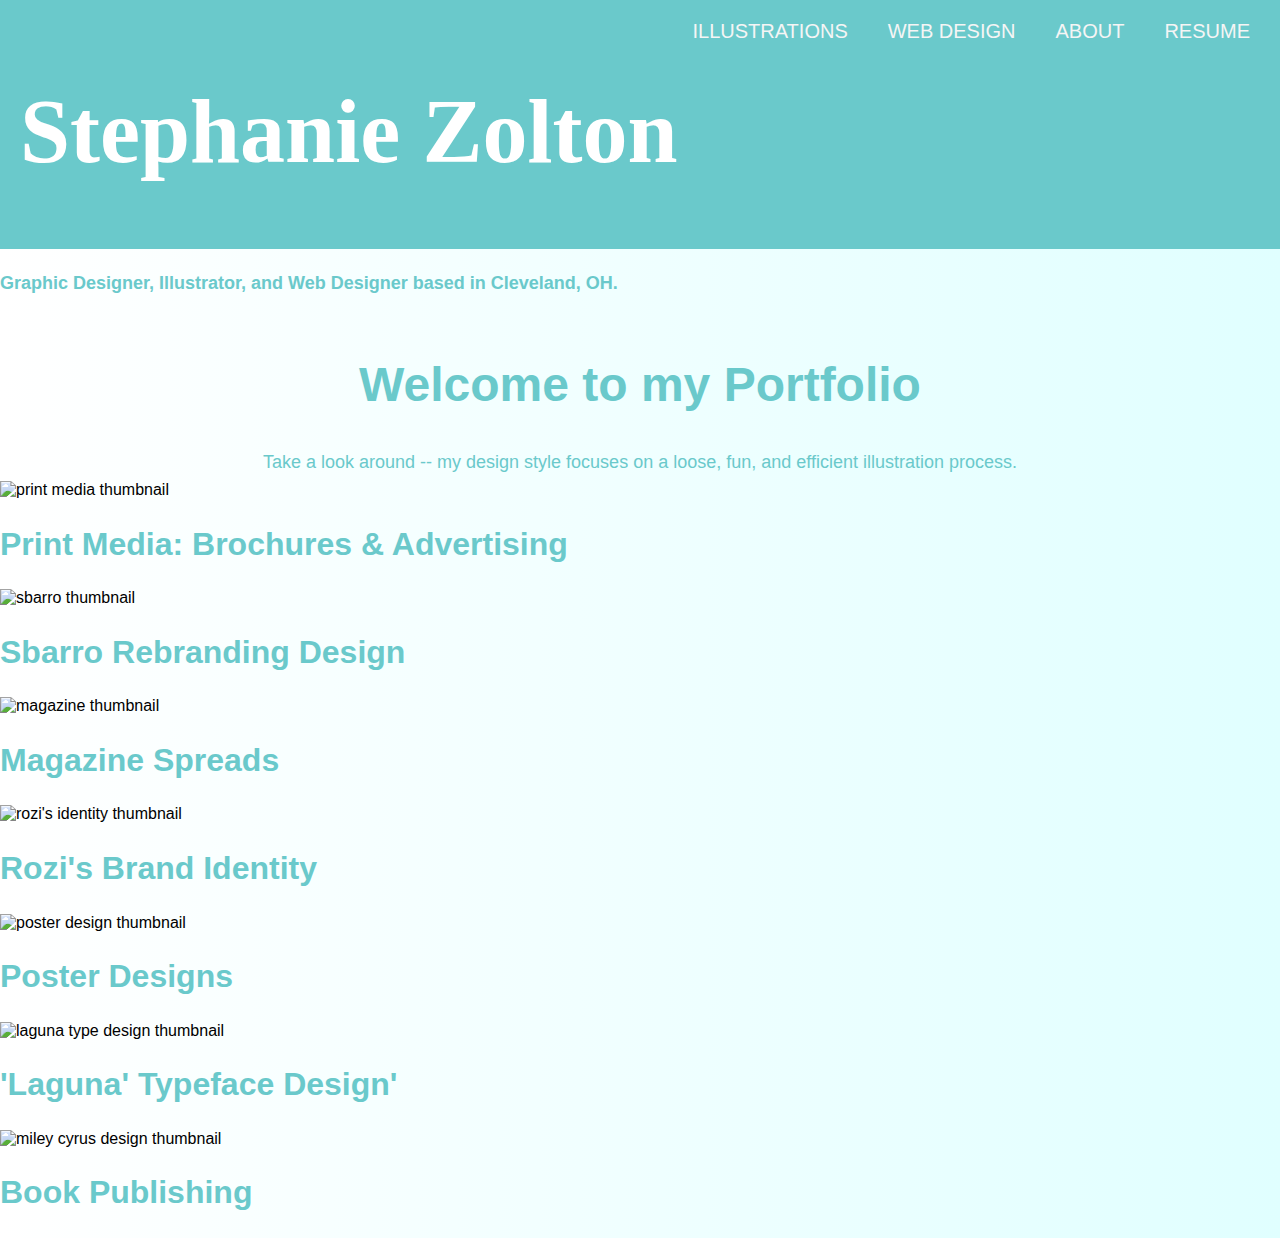
==== index.html @ 1764c331 "reinitalizing initial commit data" ====
<!DOCTYPE html>
<html lang="en">
<head>
    <meta charset="UTF-8">
    <title>My Graphic Design Portfolio</title>
    <meta name="viewport" content="width=device-width, initial-scale=1">
    <link href="https://cdn.jsdelivr.net/npm/tailwindcss@2.2.19/dist/tailwind.min.css" rel="stylesheet">
    <link href="./assets/style.css" rel="stylesheet">
</head>
<body>
    <!-- navigation header info bar -->
    <header class="nav-header bg-gray-800 text-white py-6"> <!-- Increased padding on the y-axis -->
        <div class="container mx-auto flex justify-between items-center">
          
                <a href="./index.html"><h1 style="font-family: Bebas Neue; font-size: 90px;">Stephanie Zolton</h1>
                </a>      
        </div>
        <nav class="mt-8">
            <ul class="flex">
                <li><a href="./index-apparel.html" class="hover:text-gray-600">ILLUSTRATIONS</a></li>
                <li><a href="./index-web.html" class="hover:text-gray-600">WEB DESIGN</a></li>
                <li><a href="./index-about.html" class="hover:text-gray-600">ABOUT</a></li>
                <li><a href="./images/Zolton_resume.pdf" class="hover:text-gray-600">RESUME</a></li>
            </ul>
        </nav>
        
        <style>
            /* Adjust the font size and spacing */
            nav ul li a {
                padding: 0 10px; /* Adjust the padding as needed */
                white-space: nowrap; /* Prevent line breaks */
                font-size: 20px; /* Adjust the font size as needed */
            }
        </style>
        
    </header>
    <h4 class="text-left p-5 pl-7" style="font-family: 'FranklinGothic URW', sans-serif; color: #6ac9cb; font-size: 18px;">Graphic Designer, Illustrator, and Web Designer based in Cleveland, OH.</h4>

</div>
    

    <section>
        <!-- main body -->
        <div class="title-headers">
         
            <h2 class="mt-2 pt-5 text-center" style="font-family: 'Bebas Neue', sans-serif; color: #6ac9cb; font-size: 48px;">Welcome to my Portfolio</h2>
               <p class="mb-3">Take a look around -- my design style focuses on a loose, fun, and efficient illustration process. </p>
        </div>
    </section>
    
    <!-- portfolio thumbnails -->
    <div class="grid grid-cols-1 md:grid-cols-2 lg:grid-cols-3 gap-5 pt-4 p-4">
        <!-- print media thumbnail -->
        <div class="bg-transparent rounded overflow-hidden">
            <a href="./index-print-media.html" class="block group">
                <div class="relative">
                    <div class="w-full h-64 bg-white rounded overflow-hidden transition duration-300 ease-in-out transform group-hover:opacity-50">
                        <img src="./images/AGPRINT/AMB HH Brochures/AMB-HH-Brochure-Mockups.png" class="w-full h-full object-cover rounded" alt="print media thumbnail">
                    </div>
                    <h2 class="mt-2 pt-1 text-center" style="font-family: 'Bebas Neue', sans-serif; color: #6ac9cb; font-size: 32px;">Print Media: Brochures & Advertising</h2>
                </div>
            </a>
        </div>
        
<!-- sbarro branding thumbnail -->
<div class="bg-transparent rounded overflow-hidden">
    <a href="./index-sbarro.html" class="block group">
        <div class="relative">
            <div class="w-full h-64 bg-white rounded overflow-hidden transition duration-300 ease-in-out transform group-hover:opacity-50">
                <img src="./images/SBARRO/SBARRO-01.png" class="w-full h-full object-cover rounded" alt="sbarro thumbnail">
            </div>
                <h2 class="mt-2 pt-1 text-center" style="font-family: 'Bebas Neue', sans-serif; color: #6ac9cb; font-size: 32px;">Sbarro Rebranding Design</h2>
            </div>
            </a>
        </div>

        <!-- magazine spreads thumbnail -->
        <div class="bg-transparent rounded overflow-hidden">
            <a href="./index-magazines.html" class="block group">
                <div class="relative">
                    <img src="./images/MAGAZINES/magazine-cover-spread.png" class="w-full h-64 object-cover rounded transition duration-300 ease-in-out transform group-hover:opacity-50" alt="magazine thumbnail">
                    <h2 class="mt-2 pt-1 text-center" style="font-family: 'Bebas Neue', sans-serif; color: #6ac9cb; font-size: 32px;">Magazine Spreads</h2>
                </div>
            </a>
        </div>
        
        <!-- rozi's brand thumbnail -->
        <div class="bg-transparent rounded overflow-hidden">
            <a href="./index-rozis.html" class="block group">
                <div class="relative">
                    <div class="w-full h-64 rounded overflow-hidden transition duration-300 ease-in-out transform group-hover:opacity-50">
                        <img src="./images/ROZIS/menu-mockup.png" class="w-full h-full object-cover rounded" alt="rozi's identity thumbnail">
                    </div>
                    <h2 class="mt-2 pt-1 text-center" style="font-family: 'Bebas Neue', sans-serif; color: #6ac9cb; font-size: 32px;">Rozi's Brand Identity</h2>
                </div>
            </a>
        </div>
        
   <!-- poster design thumbnail -->
   <div class="bg-transparent rounded overflow-hidden">
    <a href="./index-posters.html" class="block group">
        <div class="relative">
            <div class="w-full h-64 rounded overflow-hidden transition duration-300 ease-in-out transform group-hover:opacity-50">
                <img src="./images/POSTERS/paramore-columbus-poster.png" class="w-full h-full object-cover rounded" alt="poster design thumbnail">
            </div>
            <h2 class="mt-2 pt-1 text-center" style="font-family: 'Bebas Neue', sans-serif; color: #6ac9cb; font-size: 32px;">Poster Designs</h2>
        </div>
    </a>
</div>

<!-- laguna typeface thumbnail -->
<div class="bg-transparent rounded overflow-hidden">
    <a href="./index-laguna.html" class="block group">
        <div class="relative">
            <div class="w-full h-64 bg-white rounded overflow-hidden transition duration-300 ease-in-out transform group-hover:opacity-50">
                <img src="./images/LAGUNA/laguna-thumbnail.png" class="w-full h-full object-cover rounded" alt="laguna type design thumbnail">
            </div>
            <h2 class="mt-2 pt-1 text-center" style="font-family: 'Bebas Neue', sans-serif; color: #6ac9cb; font-size: 32px;">'Laguna' Typeface Design'</h2>
        </div>
    </a>
</div>


    <!-- miley cyrus thumbnail -->
    <div class="bg-transparent rounded overflow-hidden">
        <a href="./index-miley.html" class="block group">
            <div class="relative">
                <div class="w-full h-64 bg-white rounded overflow-hidden transition duration-300 ease-in-out transform group-hover:opacity-50">
                    <img src="./images/MILEY/miley-cyrus-thumbnail.png" class="w-full h-full object-cover rounded" alt="miley cyrus design thumbnail">
                </div>
                <h2 class="mt-2 pt-1 text-center" style="font-family: 'Bebas Neue', sans-serif; color: #6ac9cb; font-size: 32px;">Book Publishing</h2>
            </div>
        </a>
    </div>
    
</body>
</html>
---- assets/style.css ----
/* main */

body {
  font-family: "FranklinGothic URW", Arial, sans-serif;
  margin: 0;
  padding: 0;
  background: linear-gradient(to right, white, lightcyan)
}

/* paragraphs */

p {
  font-family: "FranklinGothic URW", Arial, sans-serif;
  font-size: 18px;
  padding-left: 10px;
  padding-right: 10px;
}

.underline-on-hover:hover {
  text-decoration: underline;
}

a {
  text-decoration: none;
  color: inherit;
}

/* navigation panels */

.nav-header {
  background-color: #6ac9cb;
  font-size: 18px;
  padding: 5px 20px;
  display: flex;
  justify-content: space-between;
  padding-top: 20px;
}

/* blue navigation bar */

header {
  background-color: #6ac9cb;
  color: white;
  padding: 10px 20px;
}

/* stephanie zolton title */

.name {
  color: white;
  font-family: "Bebas Neue", Arial, sans-serif;
  text-align: center;
}

.name h1 {
  font-size: 90px;
  text-align: center;
  margin: 0 auto;
  padding: 10px;
}

/* mobile responsiveness */

@media only screen and (max-width: 720px) {
  /* about me page image */

  .selfie {
    display: flex;
    flex-direction: column;
    padding: 20px;
  }

  .about-text {
    margin: auto;
  }

  /* stephanie zolton text */

  .name h1 {
    padding: 20px;
    text-align: left;
    font-size: 73px;
    color: white;
  }

  .name {
    order: 2;
  }

  /* navigation bar info */

  .nav-header {
    flex-direction: column-reverse;
    align-items: center;
    font-size: 28px;
  }

  nav {
    order: 1;
    margin-bottom: 20px;
  }

  /* the page titles */

  .title-headers {
    display: flex;
    flex-direction: column;
    text-align: center;
    font-size: 24px;
  }

  .sub-header {
    display: flex;
    justify-content: center;
    font-size: 55px;
  }

  p {
    font-size: 24px;
    text-align: center;
  }
}

/* portfolio images  */

.paramore {
  display: flex;
  justify-content: center;
  align-items: center;
  padding: 20px;
}

.paramore img {
  max-width: 100%;
  height: auto;
}

/* navigation */

nav {
  float: right;
}

/* unordered list on nav bar */

nav ul {
  list-style-type: none;
  margin: 0;
  padding: 0;
  display: flex;
  justify-content: space-between;
  align-items: center;
}

nav ul li {
  margin-right: 20px;
}

nav ul li:last-child {
  margin-right: 0;
}

nav ul li a {
  color: whitesmoke;
  text-decoration: none;
}

nav ul li a:hover {
  text-decoration: underline;
}

/* h1 header titles */

.title-headers {
  font-family: "Bebas Neue", Arial, sans-serif;
  color: #6ac9cb;
  text-align: center;
  font-size: 32px;
  margin-bottom: -10px;
  overflow: hidden;
  text-overflow: ellipsis;
}

.sub-header {
  font-family: "Bebas Neue", Arial, sans-serif;
  color: #6ac9cb;
  text-align: left;
  font-size: 48px;
  padding-top: 18px;
}

/* images */

.paramore {
  display: flex;
  flex-direction: column;
  justify-content: center;
  align-items: center;
}

.paramore img {
  width: 800px;
  padding: 20px;
}

/* about info page */

.about {
  font-family: "Bebas Neue", Arial, sans-serif;
  flex-direction: row;
  text-align: center;
  font-size: 32px;
  align-items: flex-start;
  padding: 10px;
}

/* about me text paragraphs */

.about-text {
  font-family: "FranklinGothic URW", Arial, sans-serif;
  font-size: 18px;
  padding: 20px;
  text-align: justify;
}

/* about me image */

.selfie {
  display: flex;
  flex-direction:
}

.selfie img {
  display: flex;
  max-width: 500px;
  height: auto;
  padding: 20px;
}

/* animation for welcome to my portfolio text */

@keyframes typing {
  from {
    width: 0;
  }

  to {
    width: 100%;
  }
}

.typewriter {
  overflow: hidden;
  border-right: .15em white;
  white-space: nowrap;
  margin: 0 auto;
  padding-top: 50px;
  padding-bottom: 20px;
  animation: typing 3s steps(40, end), blink-caret .75s step-end infinite;
}

@keyframes blink-caret {
  from, to {
    border-color: transparent;
  }

  50% {
    border-color: lightcyan;
  }
}
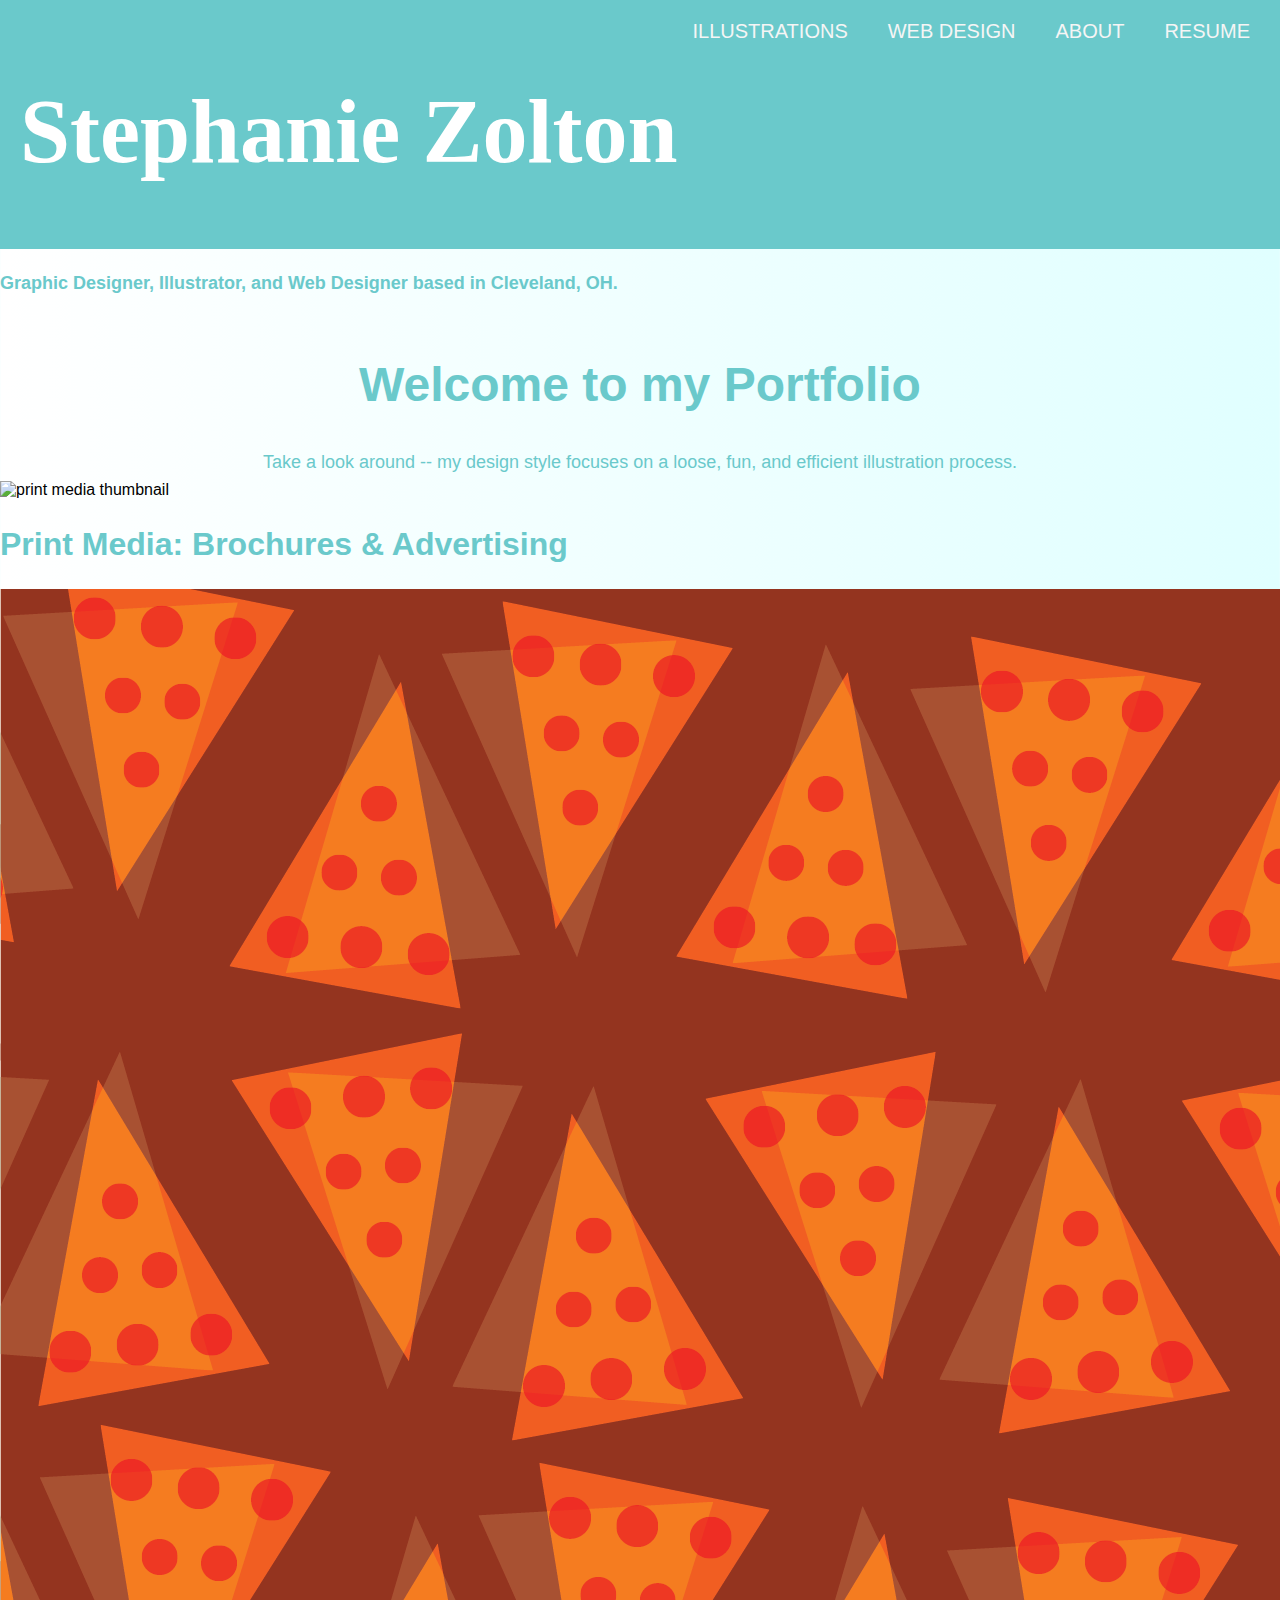
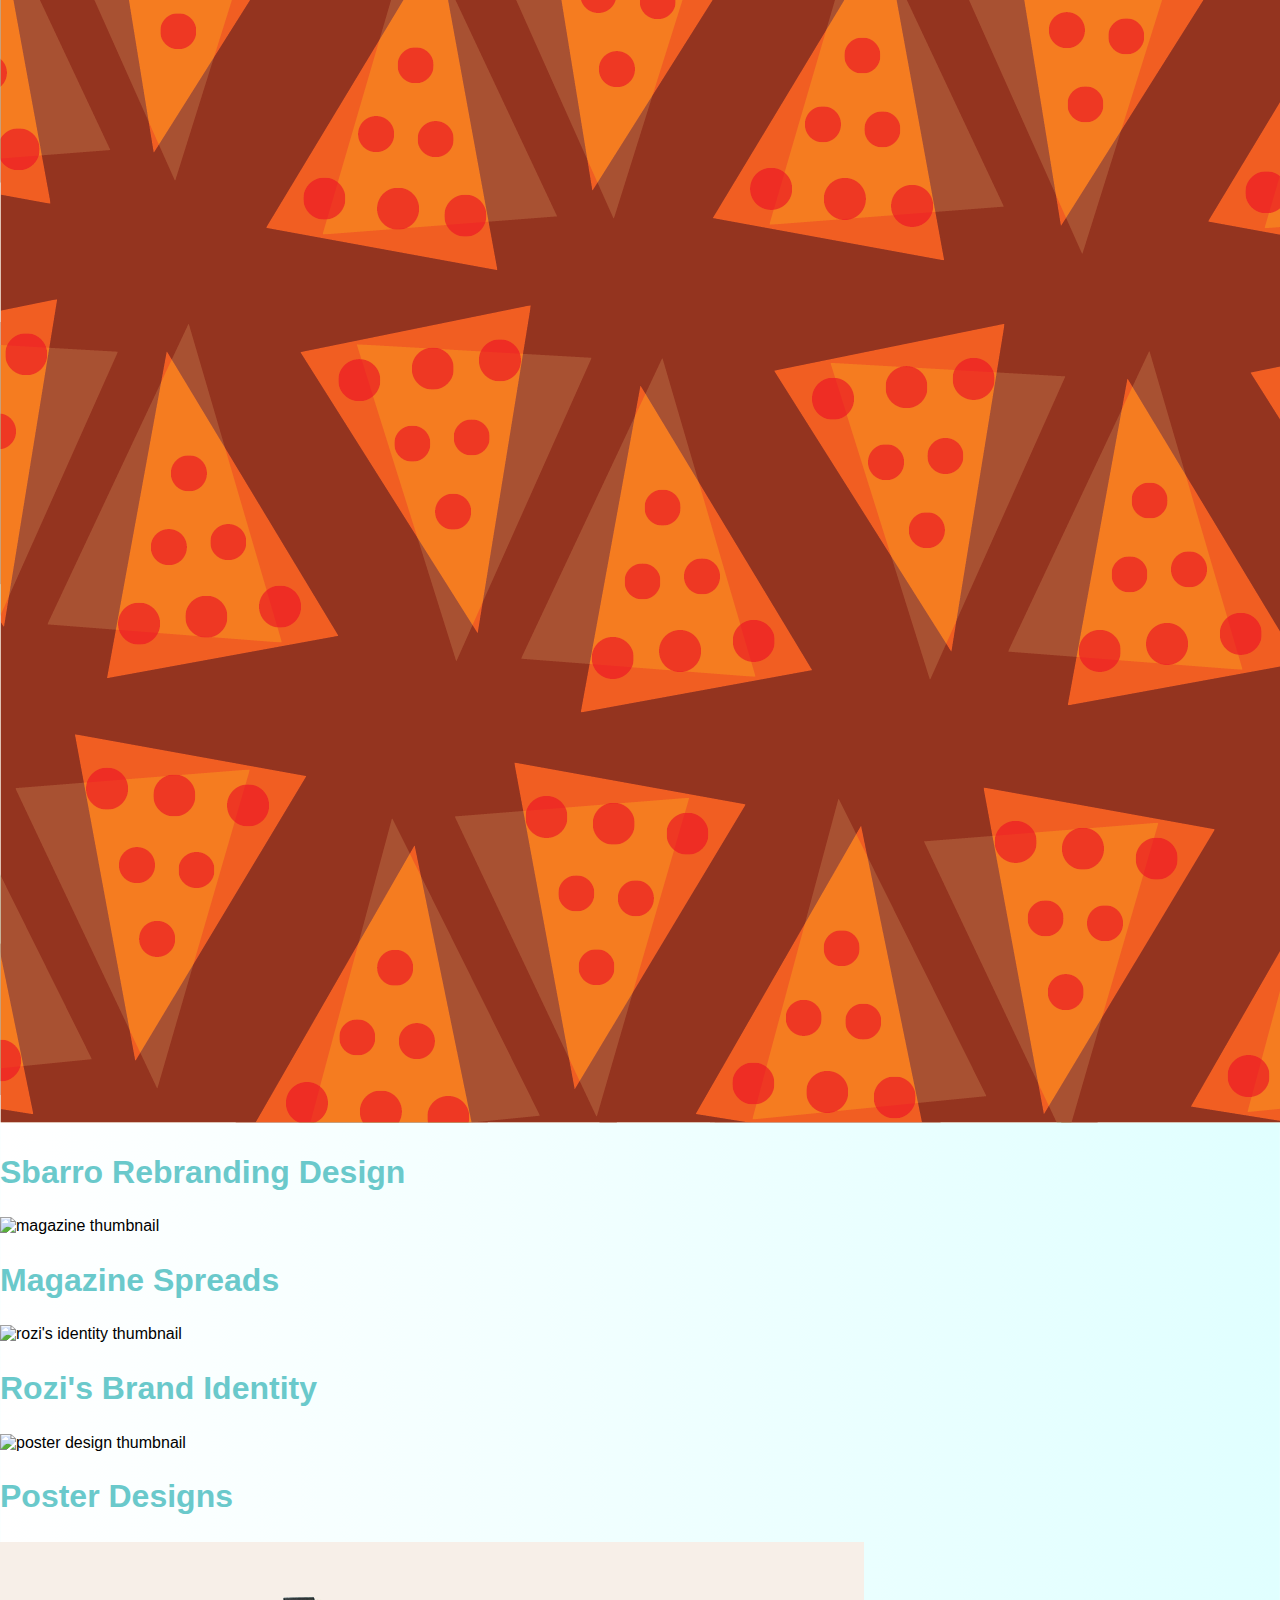
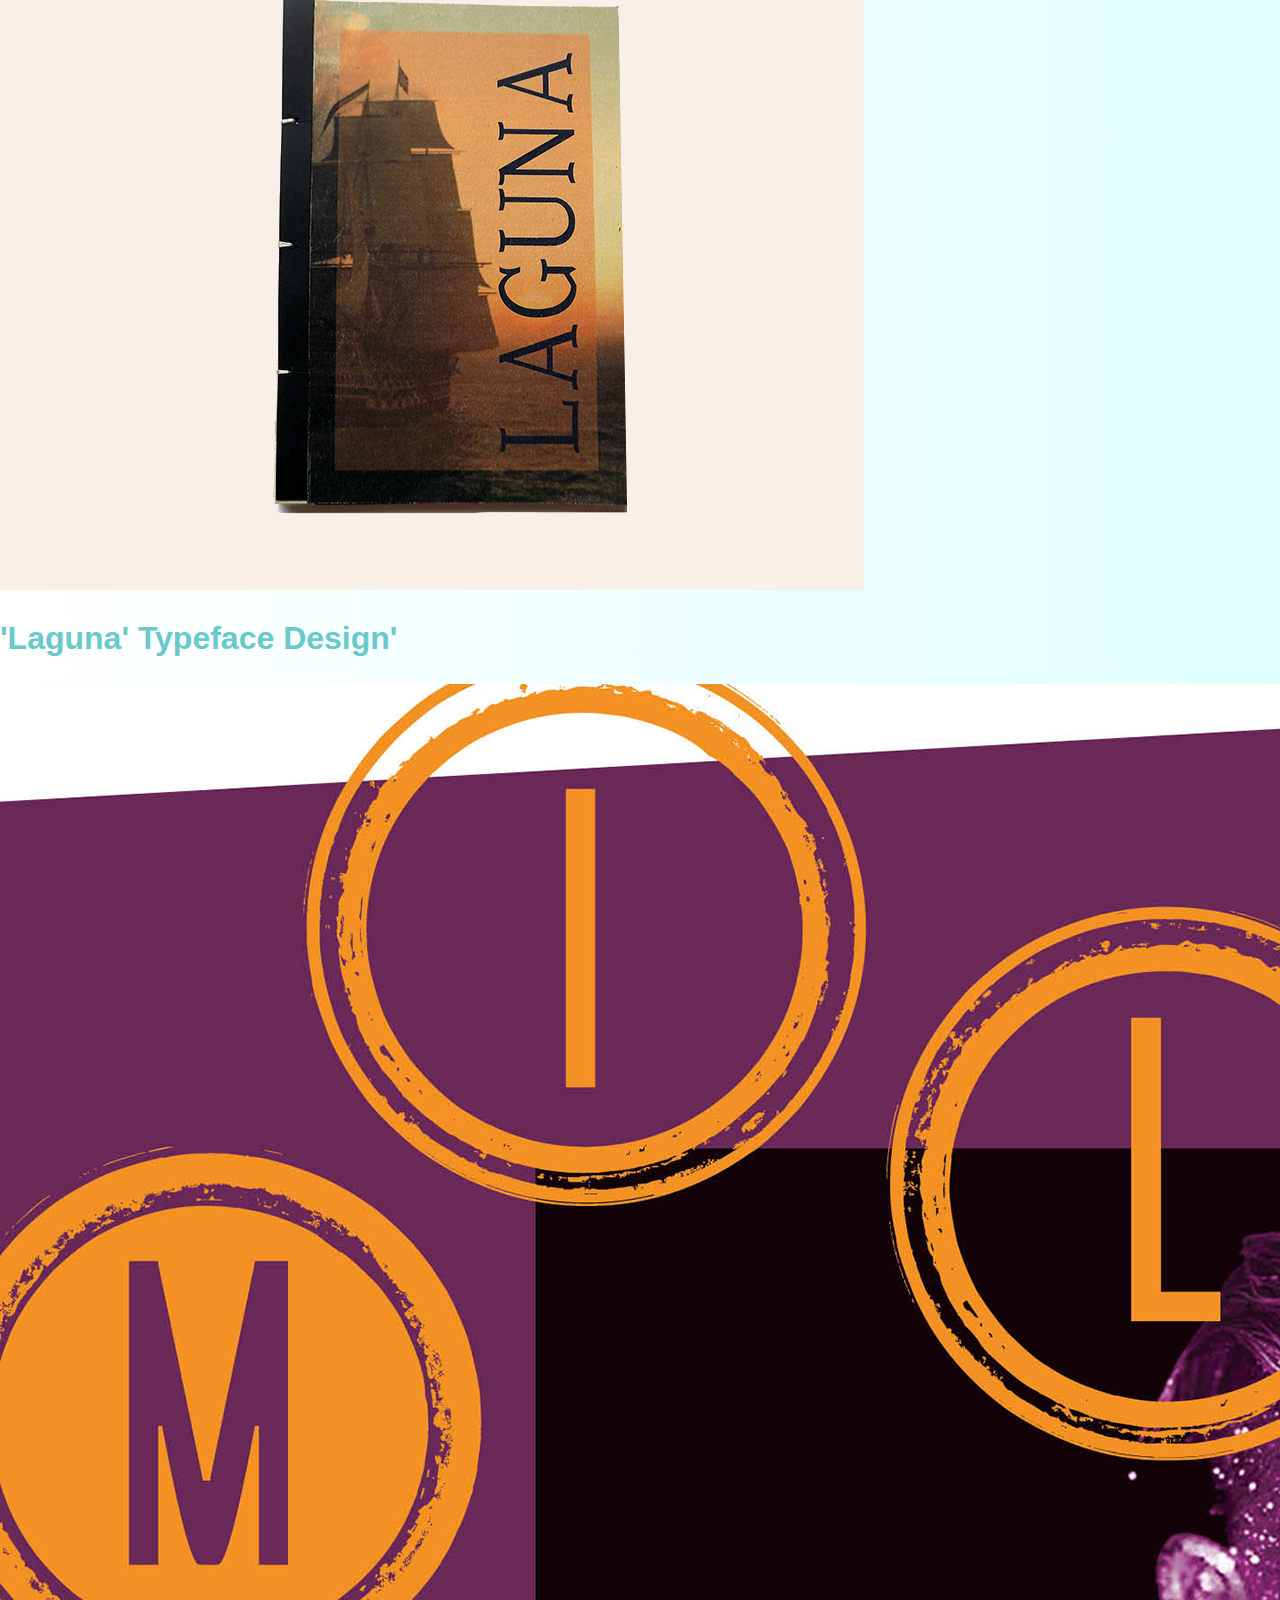
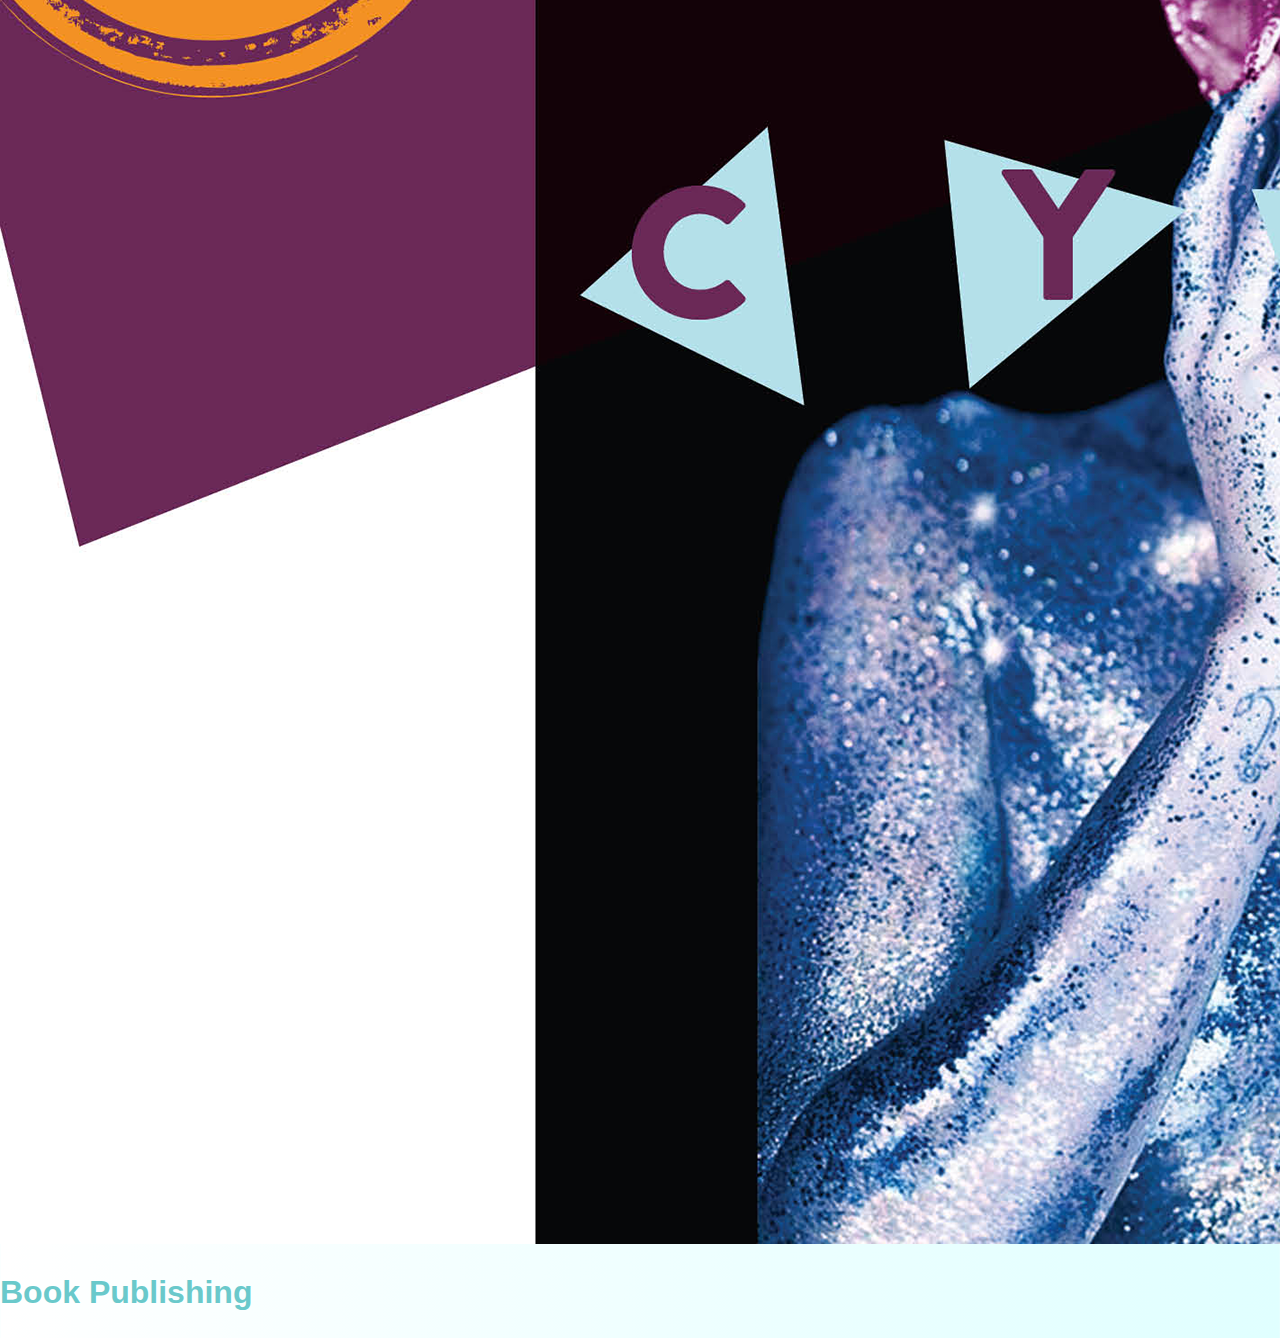
==== commit a9252e08: "worked on the 5 day forecast page" ====
--- a/index.html
+++ b/index.html
@@ -132,6 +132,6 @@
             </div>
         </a>
     </div>
-    
+   
 </body>
 </html>
